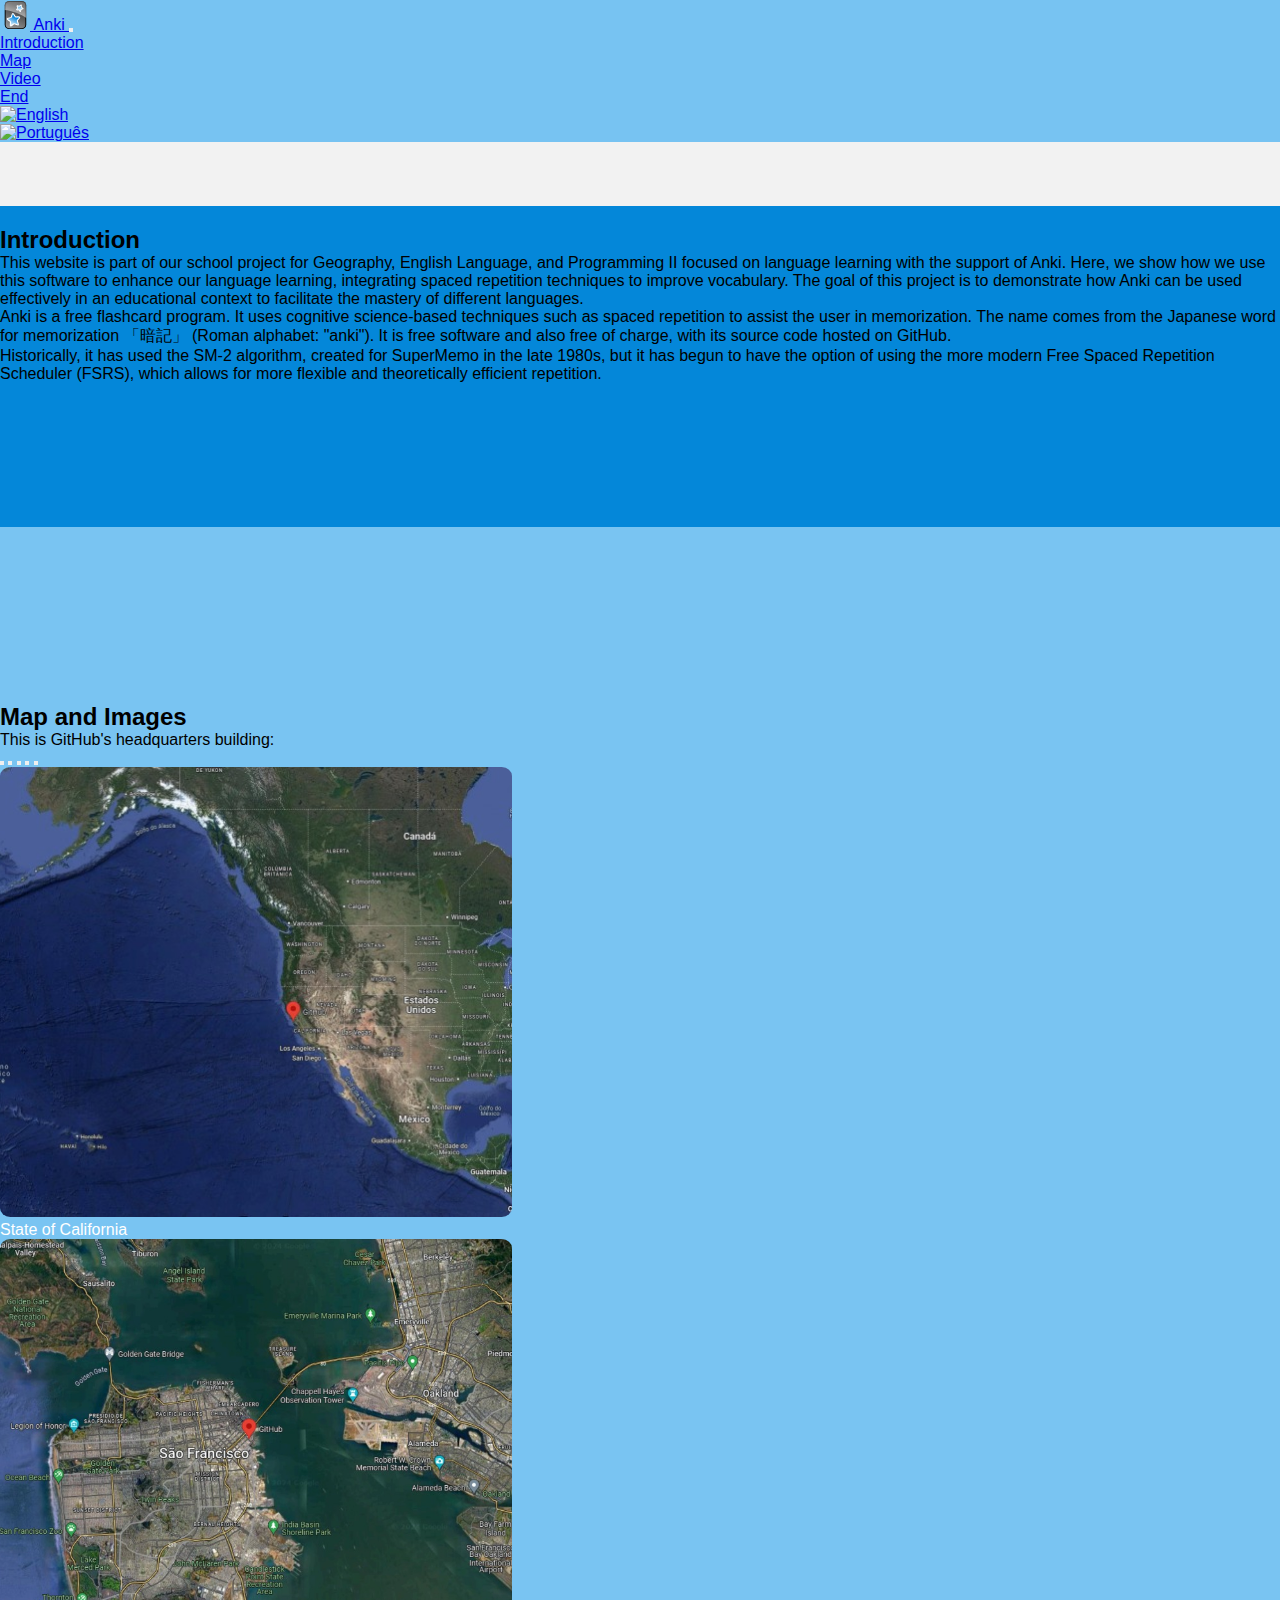
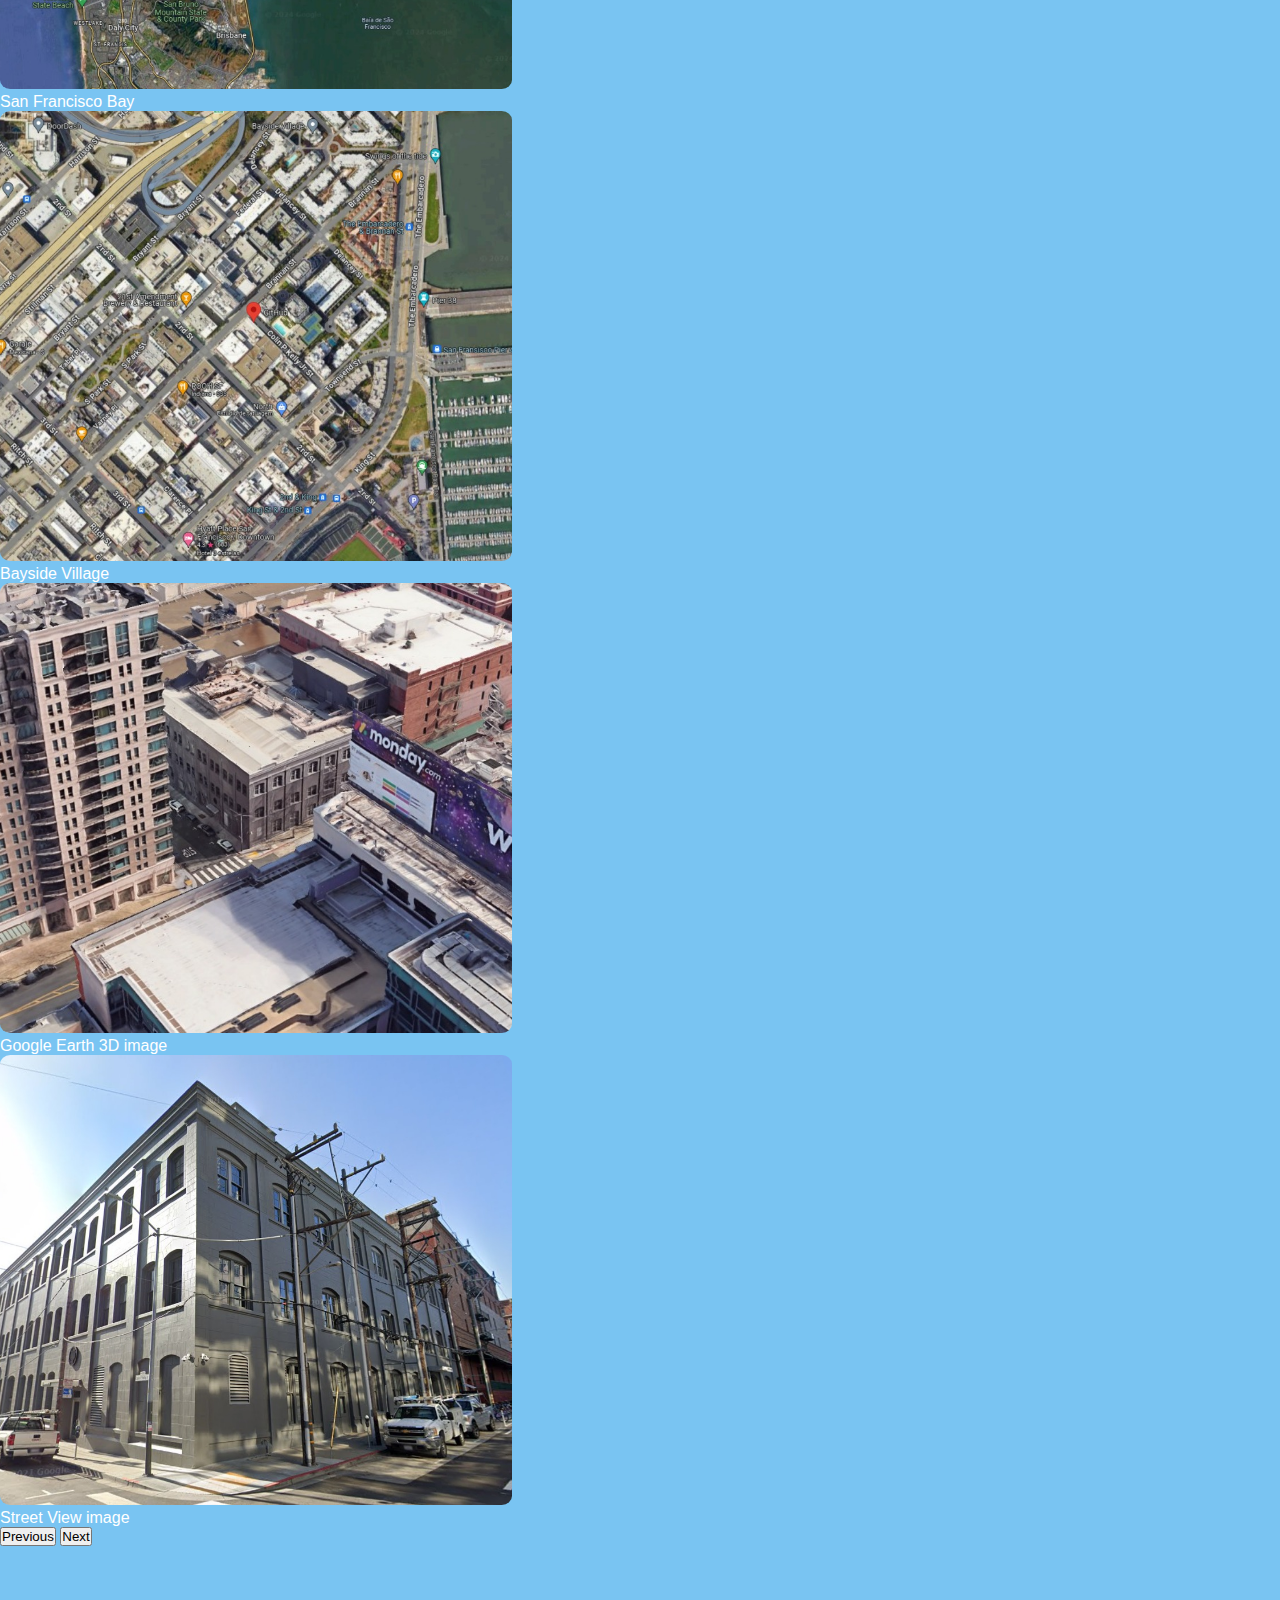
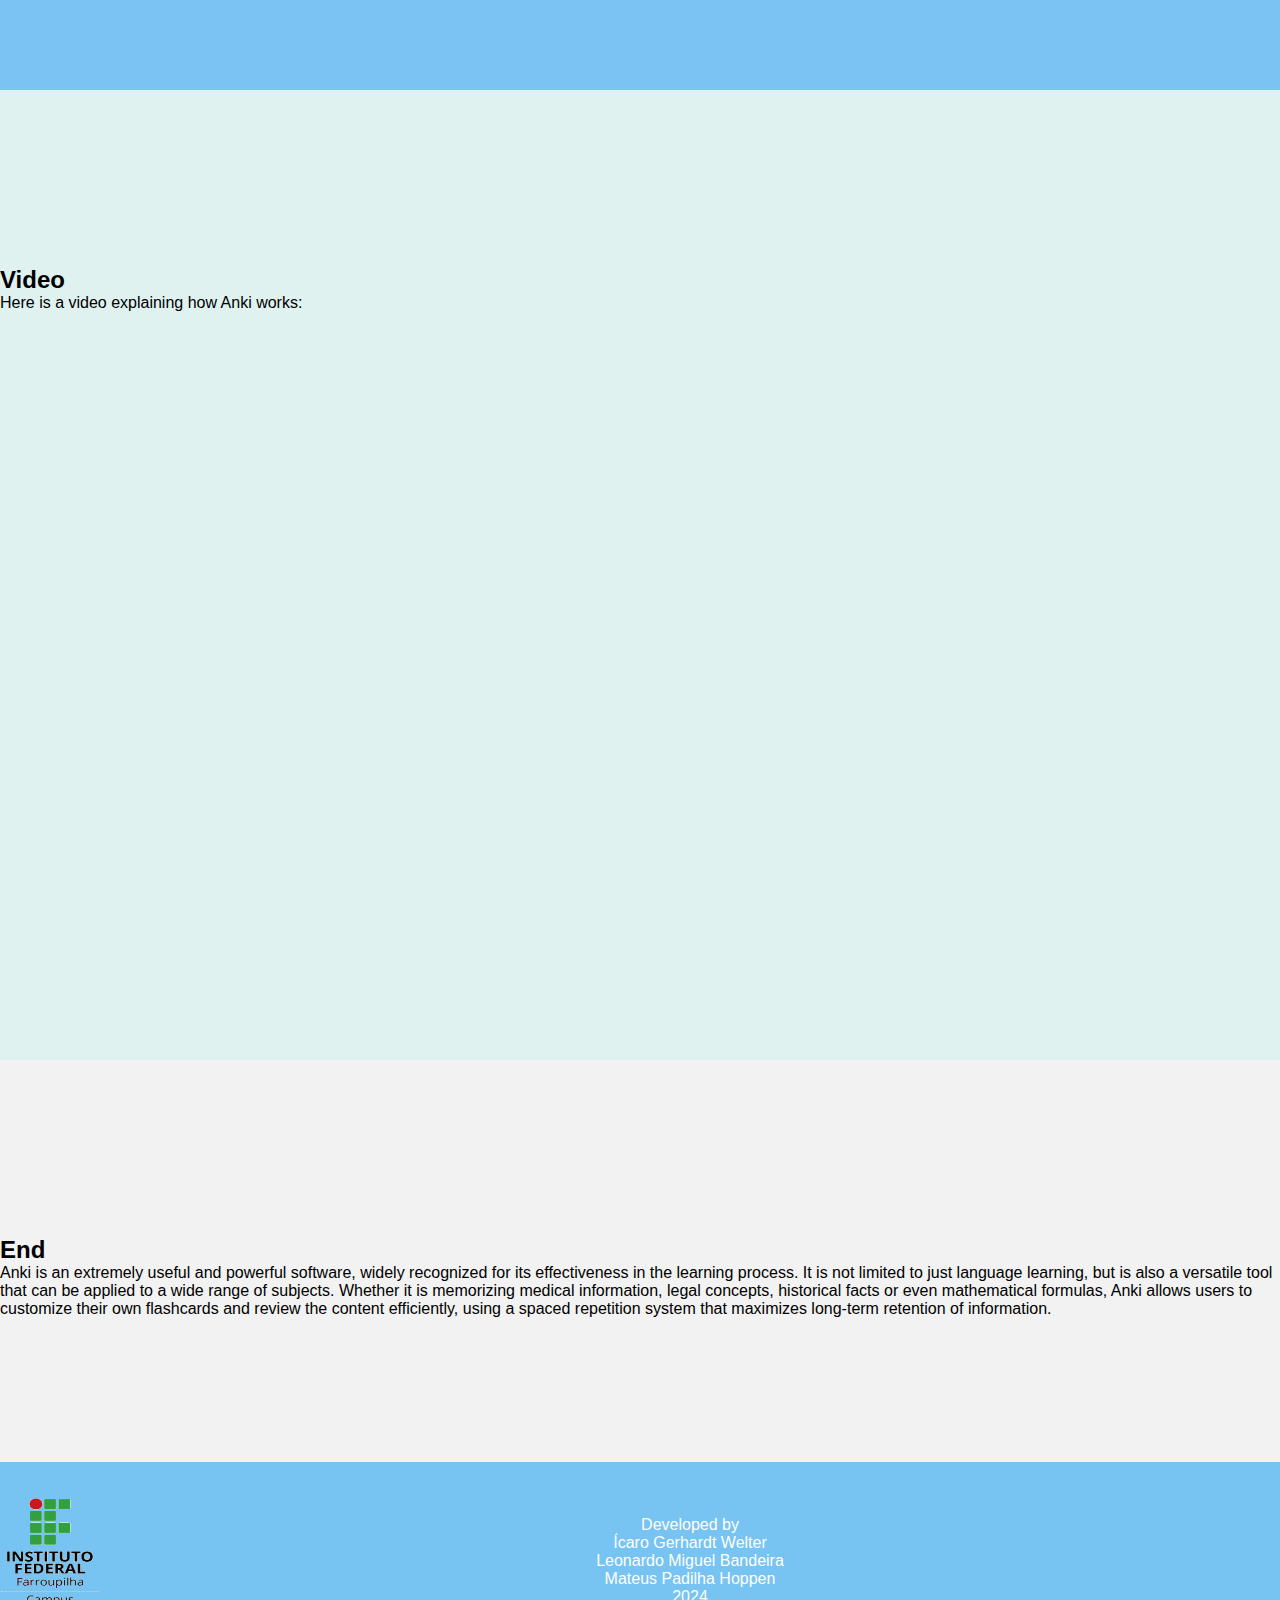
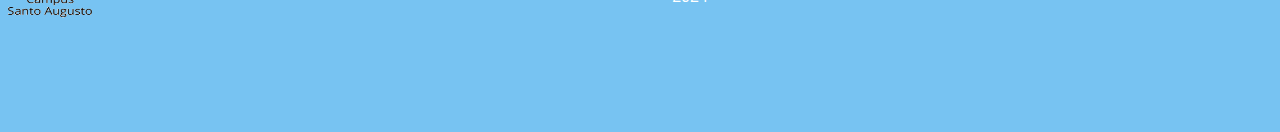
==== index_en.html @ c1d1dd9d "Add files via upload" ====
<!DOCTYPE html>
<html lang="en">
<head>
    <meta charset="UTF-8">
    <meta name="viewport" content="width=device-width, initial-scale=1.0">
    <link rel="stylesheet" href="./estilo.css">
    <link rel="stylesheet" href="./bootstrap-5.3.3-dist/css/bootstrap.min.css">
    <title>PPI</title>
</head>
<body id="page-top">
    <div id="tudo">
      <div id="Cabecalho" >
        <nav class="navbar navbar-expand-lg bg-dark text-center">
          <div class="container px-4">
            <a class="navbar-brand" href="https://apps.ankiweb.net/">
              <img src="./Anki-icon.svg" width="30" height="30" class="d-inline-block align-top" alt="Imagem_Anki"> Anki
                </a> 
            <button class="navbar-toggler" type="button" data-bs-toggle="collapse" data-bs-target="#navbarResponsive" aria-controls="navbarResponsive" aria-expanded="false" aria-label="Toggle navigation"><span class="navbar-toggler-icon"></span></button>
            <div class="collapse navbar-collapse" id="navbarResponsive">
                <ul class="navbar-nav ms-auto">
                    <li class="nav-item"><a class="nav-link" href="#introducao">Introduction</a></li>
                    <li class="nav-item"><a class="nav-link" href="#mapa">Map</a></li>
                    <li class="nav-item"><a class="nav-link" href="#video">Video</a></li>
                    <li class="nav-item"><a class="nav-link" href="#final">End</a></li>
                </ul>
                <ul class="navbar-nav ml-auto">
                  <li class="nav-item">
                      <a class="nav-link" href="index_en.html">
                            <img src= "https://www.iffarroupilha.edu.br/modules/mod_gtranslate/tmpl/lang/16/en.png" alt="English" title="English">
                      </a>
                  </li>
                  <li class="nav-item">
                    <a class="nav-link" href="Index.html">
                        <img src= "https://www.iffarroupilha.edu.br/modules/mod_gtranslate/tmpl/lang/16/pt.png"  alt="Português" title="Português">
                    </a>
                  </li>
                </ul>
              </div>
          </div>
        </nav>
      </div> 
  
    <div id="Conteudo">
      <section class="bg-light" id="introducao">
        <div class="container px-4">
            <div class="row gx-4 justify-content-center">
                <div class="col-lg-8">
                    <h2>Introduction</h2>
                    <p class="lead">This website is part of our school project for Geography, English Language, and Programming II focused on language learning with the support of Anki. Here, we show how we use this software to enhance our language learning, integrating spaced repetition techniques to improve vocabulary. The goal of this project is to demonstrate how Anki can be used effectively in an educational context to facilitate the mastery of different languages.</p>
                    <p class="lead">Anki is a free flashcard program. It uses cognitive science-based techniques such as spaced repetition to assist the user in memorization. The name comes from the Japanese word for memorization 「暗記」 (Roman alphabet: "anki"). It is free software and also free of charge, with its source code hosted on GitHub.</p>
                    <p class="lead">Historically, it has used the SM-2 algorithm, created for SuperMemo in the late 1980s, but it has begun to have the option of using the more modern Free Spaced Repetition Scheduler (FSRS), which allows for more flexible and theoretically efficient repetition.</p>
                </div>
            </div>
        </div>
      </section>
                          
          <section id="mapa">
            <div class="container px-4">
                <div class="row gx-4 justify-content-center">
                    <div class="col-lg-8 col-md-10 col-sm-12">
                        <h2>Map and Images</h2>
                        <p class="lead">This is GitHub's headquarters building:</p>
                    </div>
                </div>
            </div>
            <div id="carousel" class="carousel slide mx-auto element mb-5 col-lg-8 col-md-10 col-sm-12">
              <div class="carousel-indicators">
                <button type="button" data-bs-target="#carousel" data-bs-slide-to="0" class="active" aria-current="true"
                  aria-label="Slide 1"></button>
                <button type="button" data-bs-target="#carousel" data-bs-slide-to="1" aria-label="Slide 2"></button>
                <button type="button" data-bs-target="#carousel" data-bs-slide-to="2" aria-label="Slide 3"></button>
                <button type="button" data-bs-target="#carousel" data-bs-slide-to="3" aria-label="Slide 4"></button>
                <button type="button" data-bs-target="#carousel" data-bs-slide-to="4" aria-label="Slide 5"></button>
              </div>
              <div class="carousel-inner">
                <div class="carousel-item active">
                  <img src="imagemppi2.jpg" class="d-block mx-auto custom-img"  alt="...">
                  <div class="carousel-caption d-none d-md-block">
                    <p>State of California</p>
                  </div>
                </div>
                <div class="carousel-item">
                  <img src="imagemppi5.jpg" class="d-block mx-auto custom-img" alt="...">
                  <div class="carousel-caption d-none d-md-block">
                    <p>San Francisco Bay</p>
                  </div>
                </div>
                <div class="carousel-item">
                  <img src="./imagemppi4.jpg" class="d-block mx-auto custom-img" alt="...">
                  <div class="carousel-caption d-none d-md-block">
                    <p>Bayside Village</p>
                  </div>
                </div>
                <div class="carousel-item">
                  <img src="imagemppi6.jpg" class="d-block mx-auto custom-img" alt="...">
                  <div class="carousel-caption d-none d-md-block">
                    <p>Google Earth 3D image</p>
                  </div>
                </div>
                <div class="carousel-item">
                  <img src="imagemppi3.jpg" class="d-block mx-auto custom-img" alt="...">
                  <div class="carousel-caption d-none d-md-block">
                    <p>Street View image</p>
                  </div>
                </div>
              </div>
              <button class="carousel-control-prev" type="button" data-bs-target="#carousel" data-bs-slide="prev">
                <span class="carousel-control-prev-icon" aria-hidden="true"></span>
                <span class="visually-hidden">Previous</span>
              </button>
              <button class="carousel-control-next" type="button" data-bs-target="#carousel" data-bs-slide="next">
                <span class="carousel-control-next-icon" aria-hidden="true"></span>
                <span class="visually-hidden">Next</span>
              </button>
            </div>
          </section>

          <section class="bg-light" id="video">
            <div class="container px-4">
                <div class="row gx-4 justify-content-center">
                  <div class="col-lg-8 col-md-10 col-sm-12">
                    <h2>Video</h2>
                    <p class="lead">Here is a video explaining how Anki works:</p>
                  </div>
                        <iframe width="300" height="600" src="https://www.youtube.com/embed/Tw71IN1-UlQ?si=WePqChOfGckiAHPI" title="YouTube video player" frameborder="0" allow="accelerometer; autoplay; clipboard-write; encrypted-media; gyroscope; picture-in-picture; web-share" referrerpolicy="strict-origin-when-cross-origin" allowfullscreen></iframe>
                        <p class="lead"> </p>
                </div>
            </div>
          </section>
        
      <section id="final">
          <div class="container px-4">
              <div class="row gx-4 justify-content-center">
                  <div class="col-lg-8">
                      <h2>End</h2>
                      <p class="lead">Anki is an extremely useful and powerful software, widely recognized for its effectiveness in the learning process. It is not limited to just language learning, but is also a versatile tool that can be applied to a wide range of subjects. Whether it is memorizing medical information, legal concepts, historical facts or even mathematical formulas, Anki allows users to customize their own flashcards and review the content efficiently, using a spaced repetition system that maximizes long-term retention of information.</p>
                  </div>
              </div>
          </div>
      </section>
    </div>                        
  
        <div id="Rodapeh" class="col-12">
        <br> <br>
          <a href="https://www.iffarroupilha.edu.br/santo-augusto">
          <img src= "LOGO_IFF.png" width="100" height="120" alt="Logo IFFAR-SA"> 
          </a> 
          <p>  
              <br>
              Developed by <br>
              Ícaro Gerhardt Welter <br>
              Leonardo Miguel Bandeira <br>
              Mateus Padilha Hoppen <br>
                  2024 </p> 
      </div>  
    </div>


    <script src="https://cdn.jsdelivr.net/npm/bootstrap@5.3.3/dist/js/bootstrap.bundle.min.js" integrity="sha384-YvpcrYf0tY3lHB60NNkmXc5s9fDVZLESaAA55NDzOxhy9GkcIdslK1eN7N6jIeHz" crossorigin="anonymous"></script>
</body>
</html>
---- estilo.css ----
* {
    margin:0;
    padding: 0;
    }
    /* SUAVE:
     #0487D9
      #79C4F2
      #DFF2F0
      #737373
      #0D0D0D
    */
body {

    font-family: Arial, sans-serif;
    background-color: #f5f5f5;

    
  }


#Cabecalho{
    background-color: #77C3F2;
    justify-content: space-between;

    
}

#mainNav{
  background-color: #0487D9;
}

#Conteudo {
    padding-top: 5%;
    margin-top: 0;
    min-height: 80vh;
    background-color: #F2F2F2;
    position: relative;
   
}
#introducao{
  padding-top: 20px;
 background-color:  #0487D9;
}
#mapa{
background-color: #79C4F2;
}
#video{
  background-color:#DFF2F0 ;

    
    
   
}
.custom-img {
    width: 40vw; /* Ajusta a largura para 50% do contêiner */
    height: 50vh; /* Define a altura desejada */
    object-fit: cover; /* Ajusta a imagem para cobrir o contêiner */
    margin: 0 auto; /* Centraliza a imagem horizontalmente */
    border-radius:2%;
  }

  .carousel-inner {
    overflow: hidden;
  }
  
  .carousel-item p{
    color: white;
  }


#Rodapeh{
    height: 30vh;
    background-color: #77C3F2;
    color: #fff;
    text-align: center;
    
  
}
#Rodapeh img{
    display:block;
    float: left;
    margin-top: 0;
}
video{
    display: block;
    max-width: 100%;
    margin: 0 auto;
    position: absolute;
    top: 50%;
    left: 50%;
    transform: translate(-50%, -50%);
}

.video-container {
  position: relative;
  padding-bottom: 56.25%; /* 16:9 proporção */
  height: 0;
  overflow: hidden;
  max-width: 100%;
  background: #000;
  margin: 0 auto; /* Centraliza o vídeo horizontalmente */
}

.video-container iframe,
.video-container video {
  position: absolute;
  top: 0;
  left: 0;
  width: 100%;
  height: 100%;
  border: 0;
}

section {
    padding-top: 11rem;
    padding-bottom: 9rem;
  }
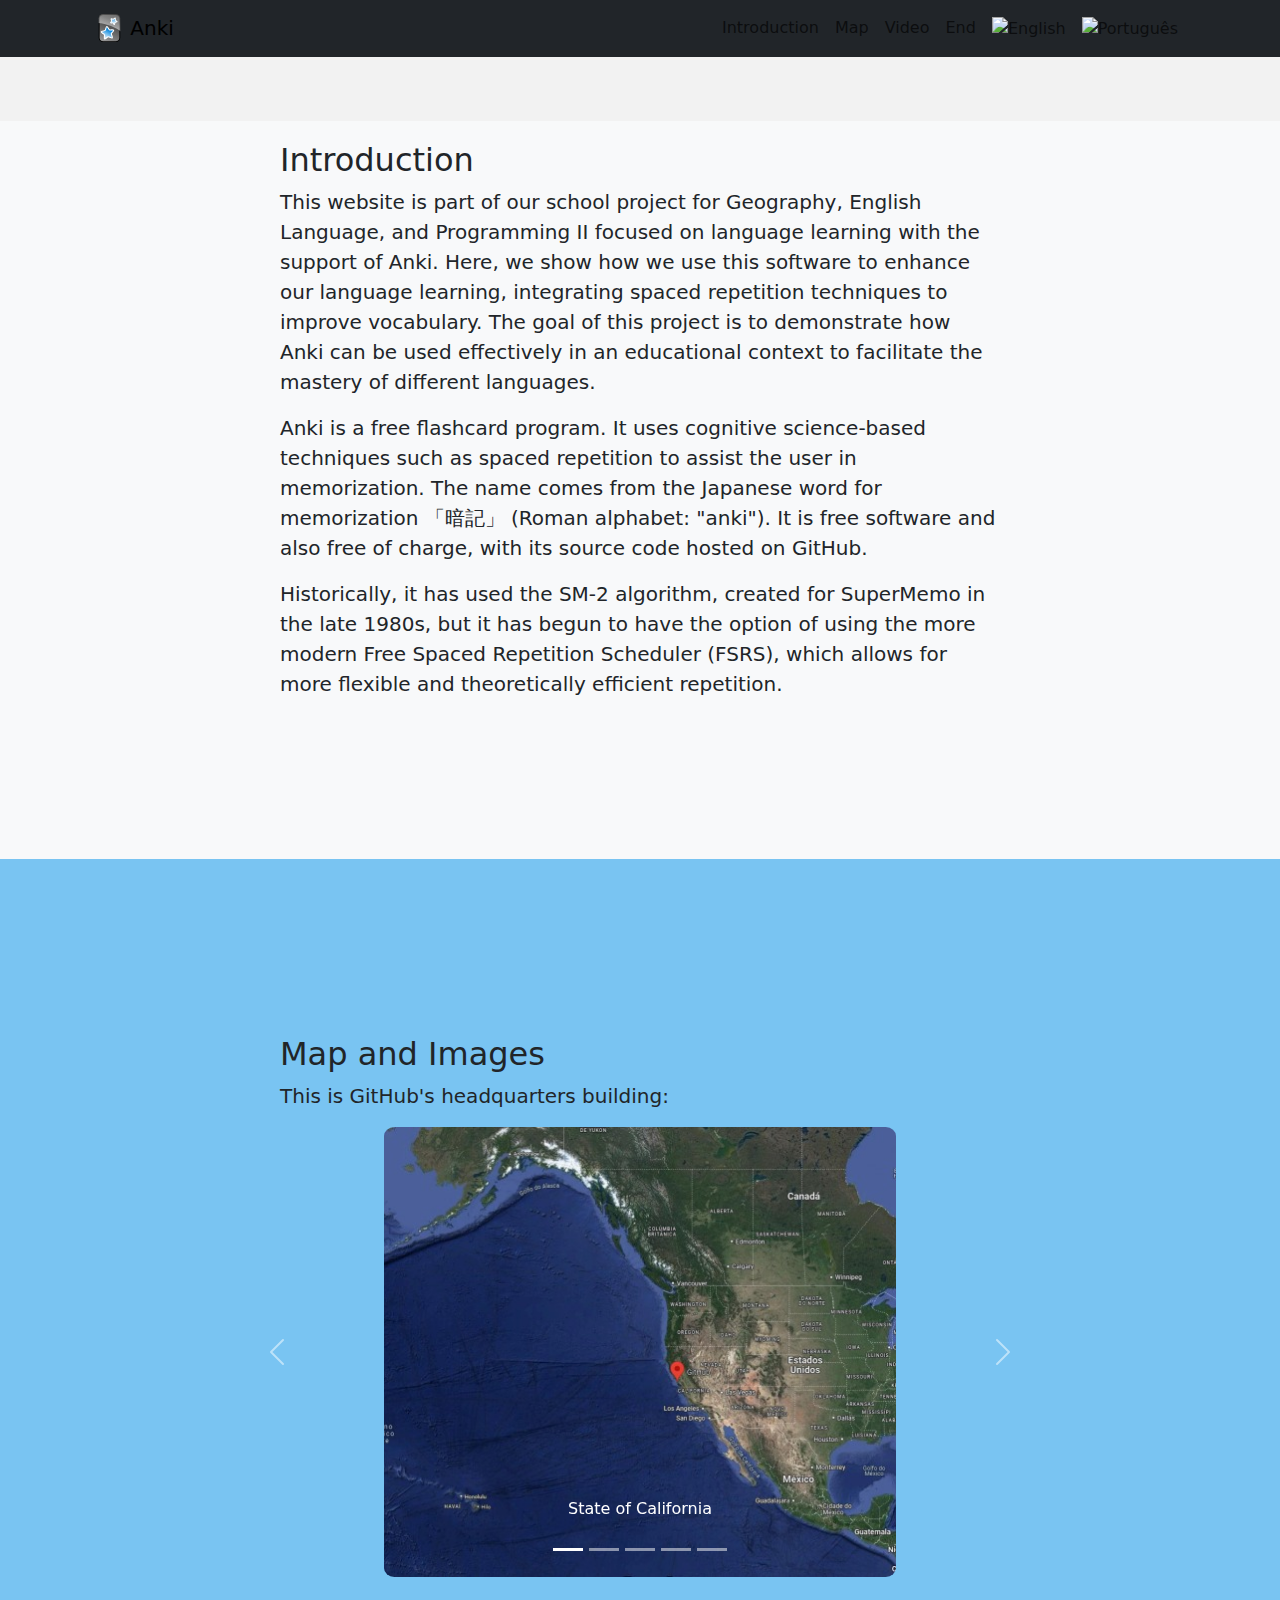
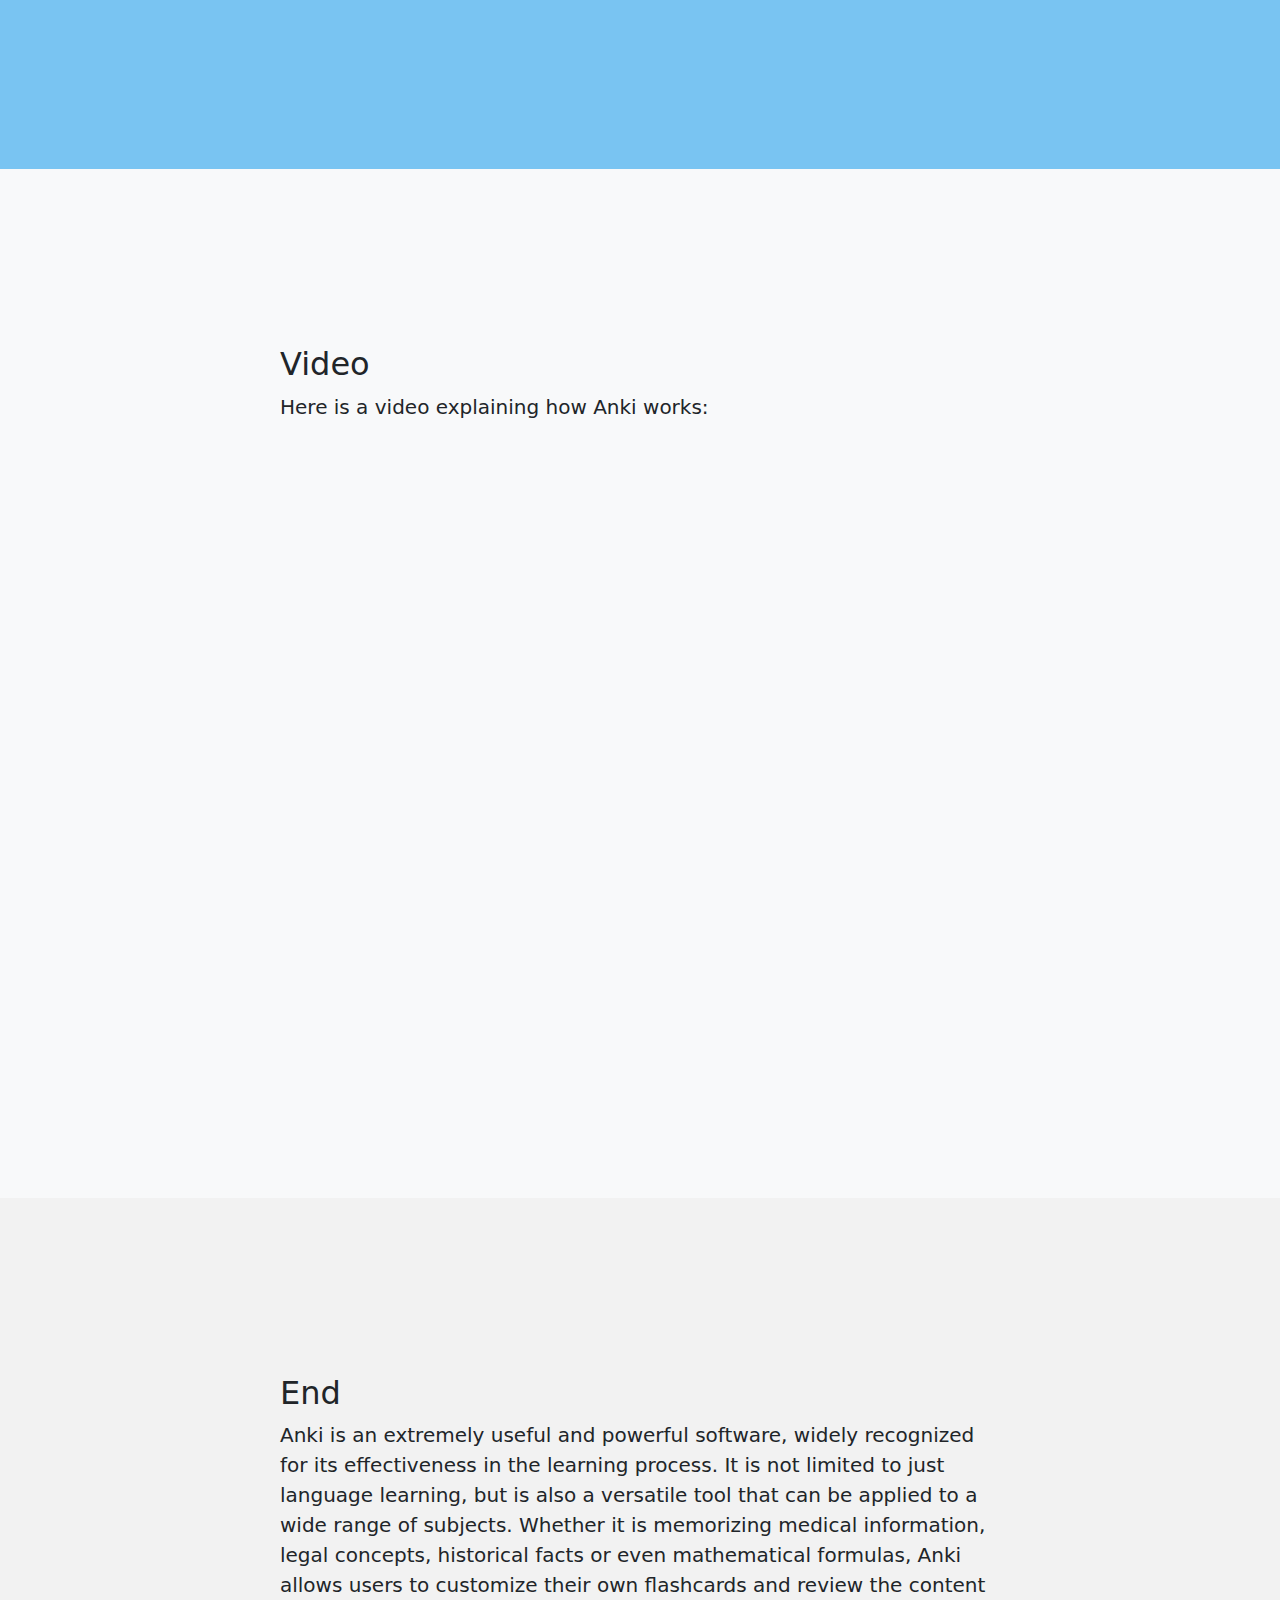
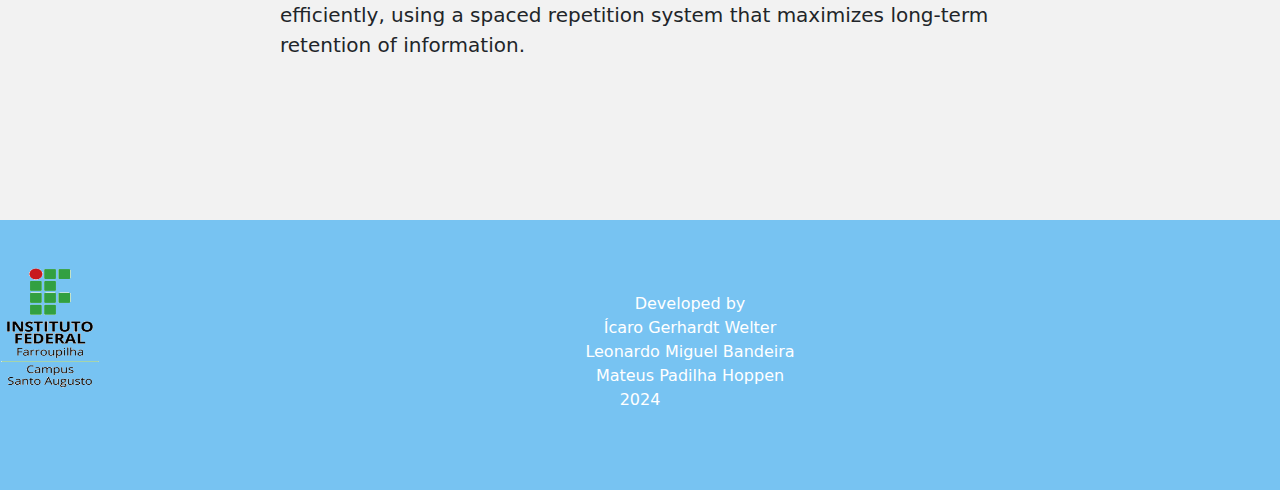
==== commit 18698278: "Update index_en.html" ====
--- a/index_en.html
+++ b/index_en.html
@@ -4,7 +4,7 @@
     <meta charset="UTF-8">
     <meta name="viewport" content="width=device-width, initial-scale=1.0">
     <link rel="stylesheet" href="./estilo.css">
-    <link rel="stylesheet" href="./bootstrap-5.3.3-dist/css/bootstrap.min.css">
+<link href="https://cdn.jsdelivr.net/npm/bootstrap@5.3.3/dist/css/bootstrap.min.css" rel="stylesheet" integrity="sha384-QWTKZyjpPEjISv5WaRU9OFeRpok6YctnYmDr5pNlyT2bRjXh0JMhjY6hW+ALEwIH" crossorigin="anonymous">
     <title>PPI</title>
 </head>
 <body id="page-top">
@@ -156,6 +156,6 @@
     </div>
 
 
-    <script src="https://cdn.jsdelivr.net/npm/bootstrap@5.3.3/dist/js/bootstrap.bundle.min.js" integrity="sha384-YvpcrYf0tY3lHB60NNkmXc5s9fDVZLESaAA55NDzOxhy9GkcIdslK1eN7N6jIeHz" crossorigin="anonymous"></script>
+   <script src="https://cdn.jsdelivr.net/npm/bootstrap@5.3.3/dist/js/bootstrap.bundle.min.js" integrity="sha384-YvpcrYf0tY3lHB60NNkmXc5s9fDVZLESaAA55NDzOxhy9GkcIdslK1eN7N6jIeHz" crossorigin="anonymous"></script>
 </body>
 </html>
